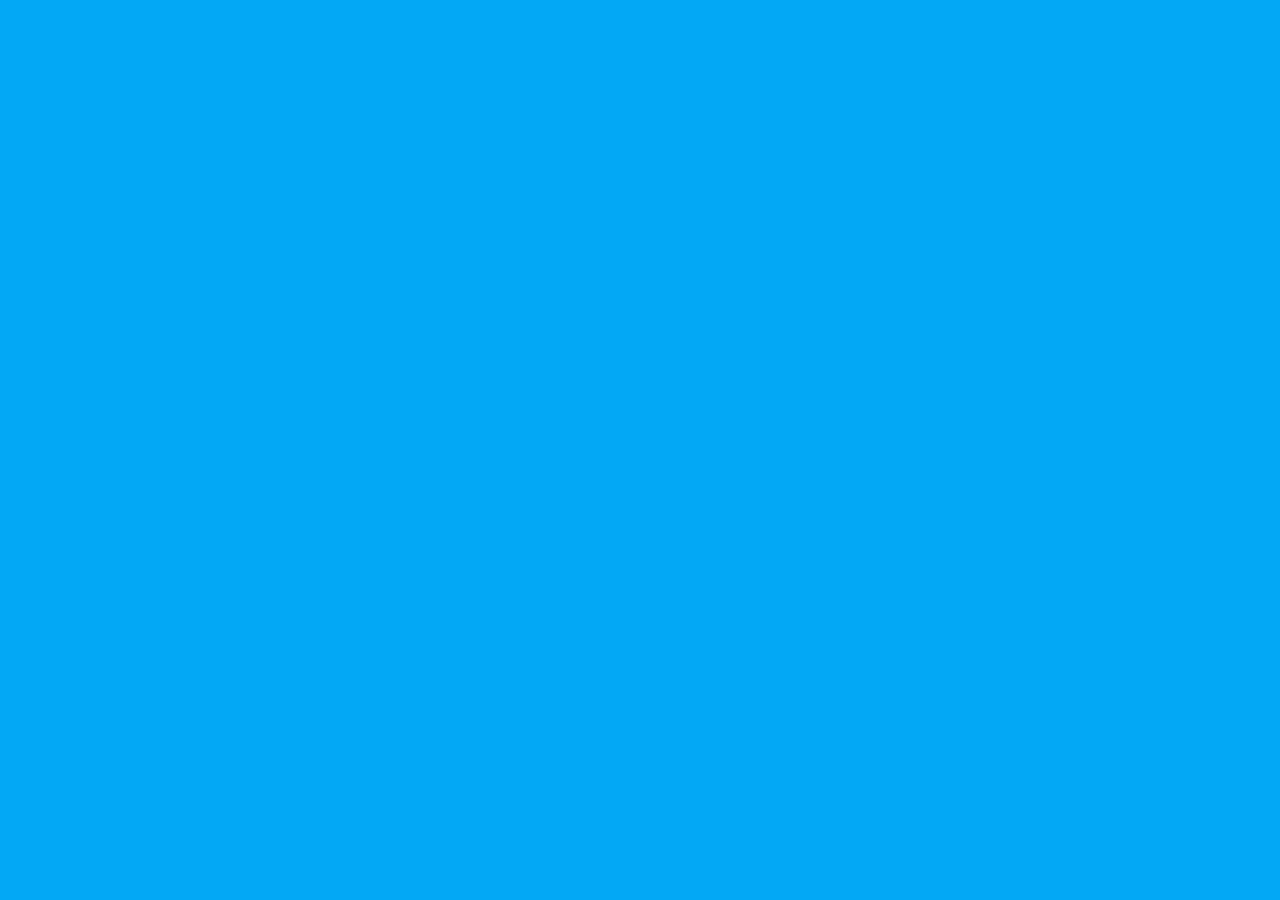
==== linux-os.html @ 5a0ce9e3 "Rename linux-os.php to linux-os.html" ====
<!DOCTYPE html>
<html lang="en">
<head>
    <meta charset="UTF-8">
    <meta http-equiv="X-UA-Compatible" content="IE=edge">
    <meta name="viewport" content="width=device-width, initial-scale=1.0">
    <link rel="stylesheet" href="/styles/styles.css">
    <title>Textpad: Linux-os</title>
</head>
<body>
    
</body>
</html>
---- styles/styles.css ----
body {
    display: flex;
    align-items: center;
    justify-content: center;
    position: relative;
    background-color: rgb(3, 168, 245);
    text-align: center;
    margin-top: 15%;
}

#root-div {
    position: relative;
}

button {
    background-color: crimson;
    border-style: hidden;
    font-size: 50px;
    padding-left: 15px;
    padding-right: 15px;
    padding-top: 5px;
    padding-bottom: 5px;
    margin: 5px;
}
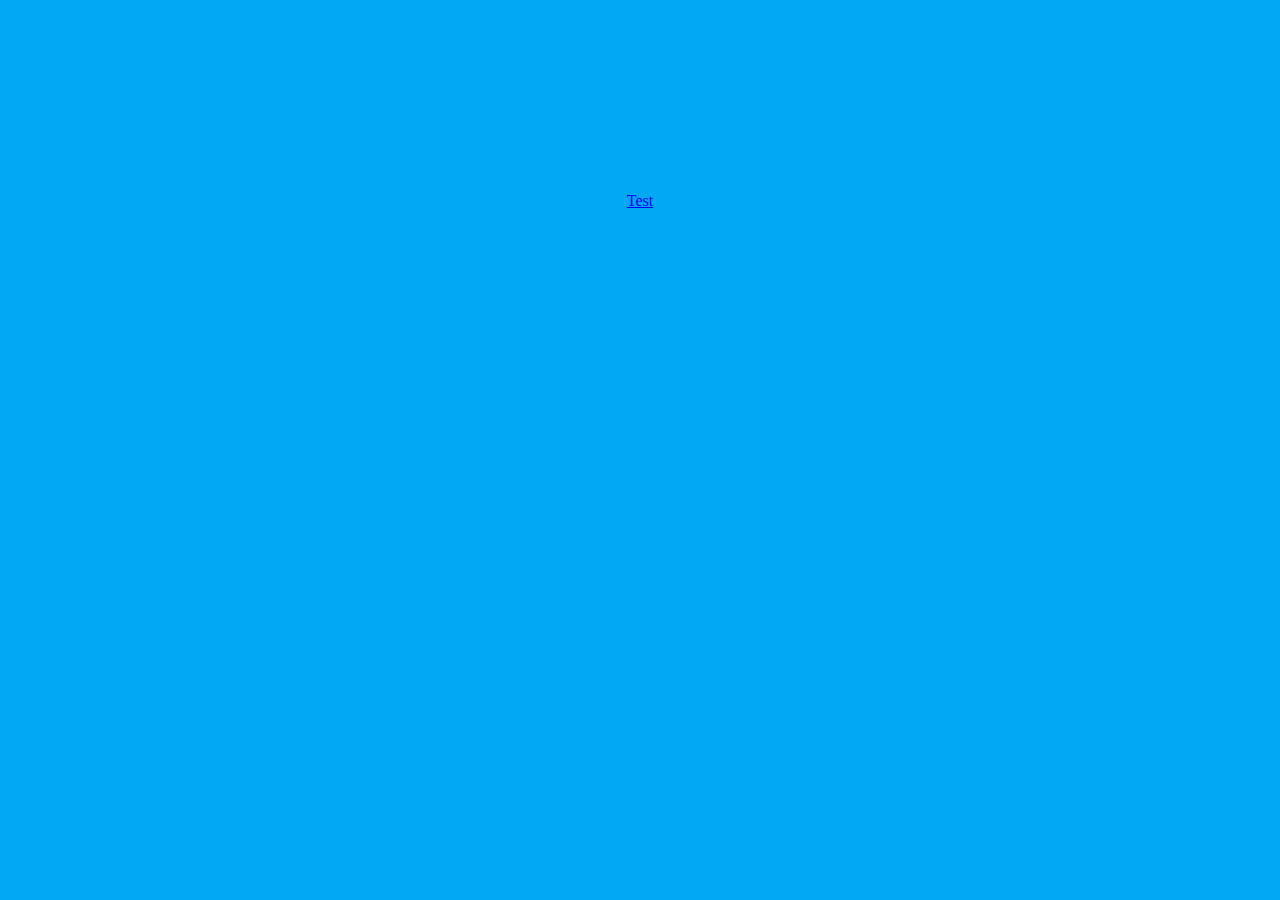
==== commit 4b020f43: "testing" ====
--- a/linux-os.html
+++ b/linux-os.html
@@ -8,6 +8,6 @@
     <title>Textpad: Linux-os</title>
 </head>
 <body>
-    
+    <a href="docker-compose.yml" download>Test</a>
 </body>
 </html>
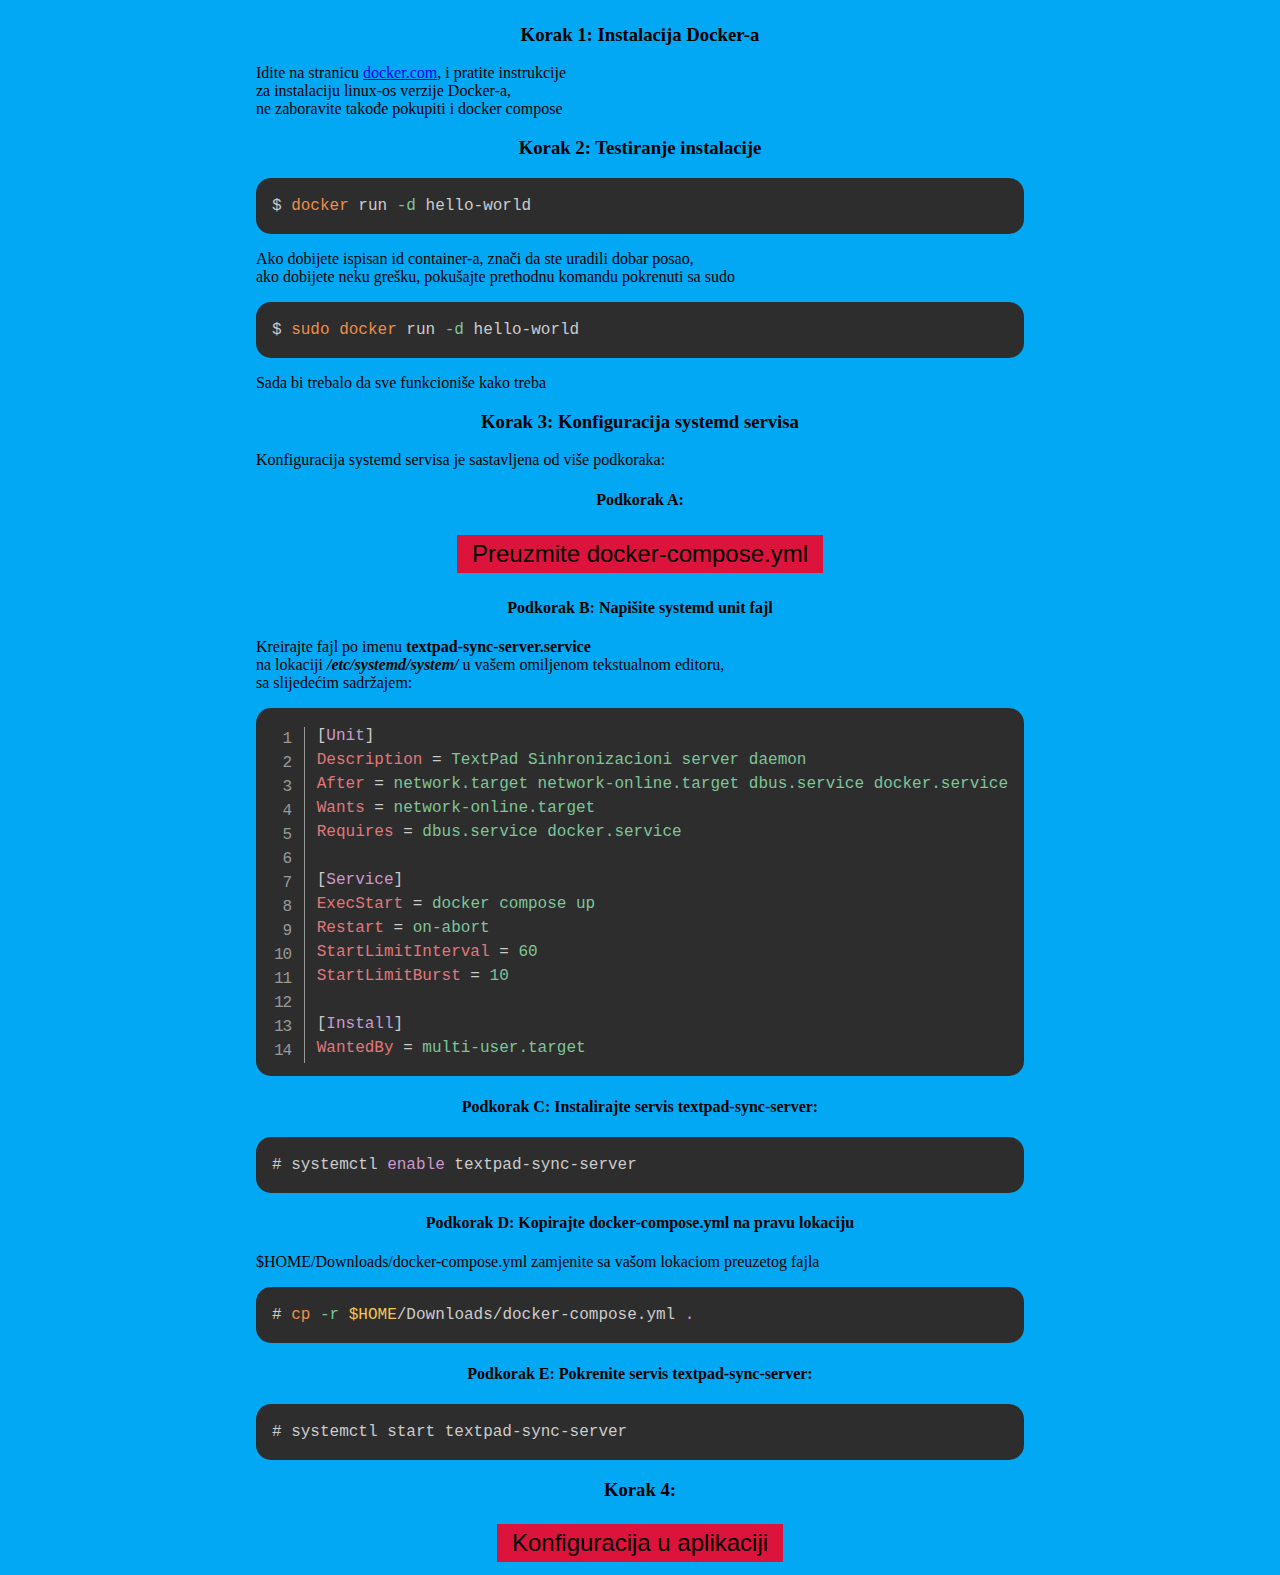
==== commit a0493e8b: "renamed all files to .html for consistency" ====
--- a/linux-os.html
+++ b/linux-os.html
@@ -5,9 +5,47 @@
     <meta http-equiv="X-UA-Compatible" content="IE=edge">
     <meta name="viewport" content="width=device-width, initial-scale=1.0">
     <link rel="stylesheet" href="/styles/styles.css">
-    <title>Textpad: Linux-os</title>
+    <title>TextPad: Linux-os</title>
 </head>
-<body>
-    <a href="docker-compose.yml" download>Test</a>
+<body id="linux-os-body">
+    <script src="scripts/prism.js"></script>
+    <div id="linux-os-page">
+        <h3>Korak 1: Instalacija Docker-a</h3>
+        <p>Idite na stranicu <a href="https://docs.docker.com/desktop/install/linux-install/">docker.com</a>, i pratite instrukcije<br>za instalaciju linux-os verzije Docker-a,<br>ne zaboravite takođe pokupiti i docker compose</p>
+        <h3>Korak 2: Testiranje instalacije</h3>
+        <pre class="command"><span>$ </span><code class="language-bash">docker run -d hello-world</code></pre>
+        <p>Ako dobijete ispisan id container-a, znači da ste uradili dobar posao,<br> ako dobijete neku grešku, pokušajte prethodnu komandu pokrenuti sa sudo</p>
+        <pre class="command"><span>$ </span><code class="language-bash">sudo docker run -d hello-world</code></pre>
+        <p>Sada bi trebalo da sve funkcioniše kako treba</p>
+        <h3>Korak 3: Konfiguracija systemd servisa</h3>
+        <p>Konfiguracija systemd servisa je sastavljena od više podkoraka:</p>
+        <h4>Podkorak A:</h4> 
+        <a href="/files/docker-compose.yml" download><button class="link-button">Preuzmite docker-compose.yml</button></a>
+        <h4>Podkorak B: Napišite systemd unit fajl</h4>
+        <p>Kreirajte fajl po imenu <b>textpad-sync-server.service</b><br>na lokaciji <b><i>/etc/systemd/system/</i></b> u vašem omiljenom tekstualnom editoru,<br>sa slijedećim sadržajem:</p>
+        <pre class="line-numbers"><code class="language-systemd">[Unit]
+Description = TextPad Sinhronizacioni server daemon
+After = network.target network-online.target dbus.service docker.service
+Wants = network-online.target
+Requires = dbus.service docker.service
+
+[Service]
+ExecStart = docker compose up
+Restart = on-abort
+StartLimitInterval = 60
+StartLimitBurst = 10
+
+[Install]
+WantedBy = multi-user.target</code></pre>
+        <h4>Podkorak C: Instalirajte servis <b>textpad-sync-server:</b></h4>
+        <pre class="command"><span># </span><code class="language-bash">systemctl enable textpad-sync-server</code></pre>
+        <h4>Podkorak D: Kopirajte docker-compose.yml na pravu lokaciju</h4>
+        <p>$HOME/Downloads/docker-compose.yml zamjenite sa vašom lokaciom preuzetog fajla</p>
+        <pre class="command"><span># </span><code class="language-bash">cp -r $HOME/Downloads/docker-compose.yml .</code></pre>
+        <h4>Podkorak E: Pokrenite servis <b>textpad-sync-server:</b></h4>
+        <pre class="command"><span># </span><code class="language-bash">systemctl start textpad-sync-server</code></pre>
+        <h3>Korak 4:</h3>
+        <a href="in-app-config.html"><button class="link-button">Konfiguracija u aplikaciji</button></a>
+    </div>
 </body>
 </html>
--- a/styles/styles.css
+++ b/styles/styles.css
@@ -6,6 +6,7 @@
     background-color: rgb(3, 168, 245);
     text-align: center;
     margin-top: 15%;
+    /*-webkit-text-fill-color: beige;*/
 }
 
 #root-div {
@@ -21,4 +22,181 @@
     padding-top: 5px;
     padding-bottom: 5px;
     margin: 5px;
+    -webkit-text-fill-color: black;
+}
+
+button:disabled {
+    background-color: rgba(156, 8, 38, 0.733);
+    -webkit-text-fill-color: rgba(0, 0, 0, 0.452);
+}
+
+.command {
+    border-radius: 15px;
+}
+
+.line-numbers {
+    border-radius: 15px;
+}
+
+p {
+    text-align: left;
+}
+
+pre, code {
+    white-space: pre-wrap;
+    word-wrap: break-word;
+}
+
+.link-button {
+    background-color: crimson;
+    border-style: hidden;
+    font-size: 24px;
+    padding-left: 15px;
+    padding-right: 15px;
+    padding-top: 5px;
+    padding-bottom: 5px;
+    margin: 5px;
+    -webkit-text-fill-color: black;
+}
+
+#linux-os-page {
+    overflow-x: auto;
+}
+
+#linux-os-body {
+    margin-top: 5px;
+}
+
+/* PrismJS 1.29.0
+https://prismjs.com/download.html#themes=prism-tomorrow&languages=bash+systemd&plugins=line-numbers+toolbar+copy-to-clipboard */
+code[class*=language-], pre[class*=language-] {
+    color:#ccc;
+    background:0 0;
+    font-family:Consolas,Monaco,'Andale Mono','Ubuntu Mono',monospace;
+    font-size:1em;
+    text-align:left;
+    white-space:pre;
+    word-spacing:normal;
+    word-break:normal;
+    word-wrap:normal;
+    line-height:1.5;
+    -moz-tab-size:4;-o-tab-size:4;tab-size:4;-webkit-hyphens:none;-moz-hyphens:none;-ms-hyphens:none;hyphens:none
+}
+pre[class*=language-] {
+    padding:1em;
+    margin:.5em 0;
+    overflow:auto
+}:not(pre)>code[class*=language-], pre[class*=language-] {
+    background:#2d2d2d
+}:not(pre)>code[class*=language-] {
+    padding:.1em;
+    border-radius:.3em;
+    white-space:normal
+}
+.token.block-comment,.token.cdata,.token.comment,.token.doctype,.token.prolog {
+    color:#999
+}.token.punctuation {
+    color:#ccc
+}.token.attr-name,.token.deleted,.token.namespace,.token.tag {
+    color:#e2777a
+}.token.function-name {
+    color:#6196cc
+}.token.boolean,.token.function,.token.number {
+    color:#f08d49
+}.token.class-name,.token.constant,.token.property,.token.symbol {
+    color:#f8c555
+}.token.atrule,.token.builtin,.token.important,.token.keyword,.token.selector {
+    color:#cc99cd
+}.token.attr-value,.token.char,.token.regex,.token.string,.token.variable {
+    color:#7ec699
+}.token.entity,.token.operator,.token.url {
+    color:#67cdcc
+}.token.bold,.token.important {
+    font-weight:700
+}.token.italic {
+    font-style:italic
+}.token.entity {
+    cursor:help
+}.token.inserted {
+    color:green
+}
+pre[class*=language-].line-numbers {
+    position:relative;
+    padding-left:3.8em;
+    counter-reset:linenumber
+}
+pre[class*=language-].line-numbers>code {
+    position:relative;
+    white-space:inherit
+}.line-numbers .line-numbers-rows {
+    position:absolute;
+    pointer-events:none;
+    top:0;
+    font-size:100%;
+    left:-3.8em;
+    width:3em;
+    letter-spacing:-1px;
+    border-right:1px solid #999;
+    -webkit-user-select:none;
+    -moz-user-select:none;
+    -ms-user-select:none;
+    user-select:none
+}.line-numbers-rows>span {
+    display:block;
+    counter-increment:linenumber
+}.line-numbers-rows>span:before {
+    content:counter(linenumber);
+    color:#999;
+    display:block;
+    padding-right:.8em;
+    text-align:right
+}
+div.code-toolbar {
+    position:relative
+}
+div.code-toolbar>.toolbar {
+    position:absolute;
+    z-index:10;
+    top:.3em;
+    right:.2em;
+    transition:opacity .3s ease-in-out;
+    opacity:0
+}
+div.code-toolbar:hover>.toolbar {
+    opacity:1
+}
+div.code-toolbar:focus-within>.toolbar {
+    opacity:1
+}
+div.code-toolbar>.toolbar>.toolbar-item {
+    display:inline-block
+}
+div.code-toolbar>.toolbar>.toolbar-item>a {
+    cursor:pointer
+}
+div.code-toolbar>.toolbar>.toolbar-item>button {
+    background:0 0;
+    border:0;
+    color:inherit;
+    font:inherit;
+    line-height:normal;
+    overflow:visible;
+    padding:0;
+    user-select:none;
+    -webkit-user-select:none;
+    -moz-user-select:none;
+    -ms-user-select:none
+}
+div.code-toolbar>.toolbar>.toolbar-item>a,div.code-toolbar>.toolbar>.toolbar-item>button,div.code-toolbar>.toolbar>.toolbar-item>span {
+    color:#bbb;
+    font-size:.8em;
+    padding:0 .5em;
+    background:#f5f2f0;
+    background:rgba(224,224,224,.2);
+    box-shadow:0 2px 0 0 rgba(0,0,0,.2);
+    border-radius:.5em
+}
+div.code-toolbar>.toolbar>.toolbar-item>a:focus,div.code-toolbar>.toolbar>.toolbar-item>a:hover,div.code-toolbar>.toolbar>.toolbar-item>button:focus,div.code-toolbar>.toolbar>.toolbar-item>button:hover,div.code-toolbar>.toolbar>.toolbar-item>span:focus,div.code-toolbar>.toolbar>.toolbar-item>span:hover {
+    color:inherit;
+    text-decoration:none
 }